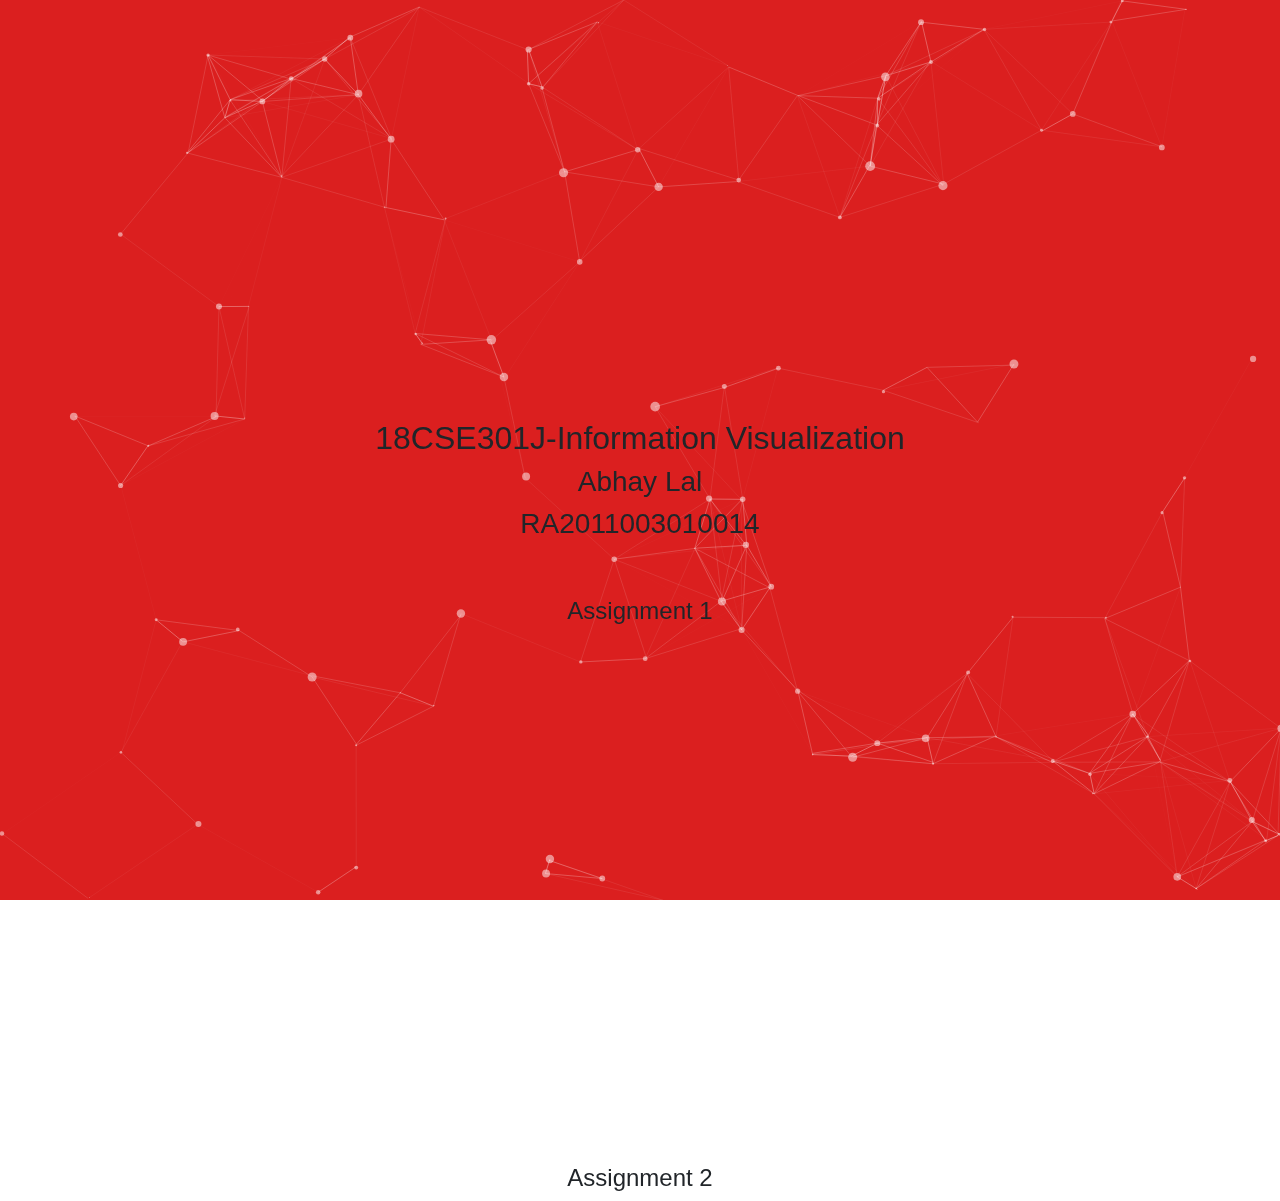
==== index.html @ 313c92ca "sr fix" ====
<!DOCTYPE html>
<html lang="en">

<head>
  <title>Abhay Lal</title>
  <meta charset="utf-8">
  <meta name="viewport" content="width=device-width, initial-scale=1">
  <link href="https://cdn.jsdelivr.net/npm/bootstrap@5.2.3/dist/css/bootstrap.min.css" rel="stylesheet">
  <script src="https://cdn.jsdelivr.net/npm/bootstrap@5.2.3/dist/js/bootstrap.bundle.min.js"></script>
  <link rel="stylesheet" href="./style.css" />
</head>

<body>
  <div id="particles-js"></div>
  <!-- Particles.js div -->
  <div class="container">
    <div class="row">
      <div class="col-12 text-center">
        <h2>18CSE301J-Information Visualization</h2>
        <h3>Abhay Lal</h3>
        <h3>RA2011003010014</h3>
      </div>
    </div>
    
    <div class="row">
      <div class="col-12 text-center mt-5">
        <h4>Assignment 1</h4>
        <iframe src="https://drive.google.com/file/d/1Y5EQWIJXfey3LJx7KQ4MhQKLLyMKcGyO/preview" width="640" height="480"
        allow="autoplay"></iframe>
      </div>
    </div>
    
    <div class="row tableau">
      <div class="col-12 text-center mt-5 tableau-1">
        <h4>Assignment 2</h4>
        <div class='tableauPlaceholder' id='viz1678003044955' style='position: relative'><noscript><a href='#'><img
          alt='Cyber Crime in India  '
          src='https:&#47;&#47;public.tableau.com&#47;static&#47;images&#47;Cy&#47;CyberCrime_16780030309790&#47;Dashboard1&#47;1_rss.png'
          style='border: none' /></a></noscript><object class='tableauViz' style='display:none;'>
            <param name='host_url' value='https%3A%2F%2Fpublic.tableau.com%2F' />
            <param name='embed_code_version' value='3' />
            <param name='site_root' value='' />
            <param name='name' value='CyberCrime_16780030309790&#47;Dashboard1' />
            <param name='tabs' value='no' />
            <param name='toolbar' value='yes' />
            <param name='static_image'
              value='https:&#47;&#47;public.tableau.com&#47;static&#47;images&#47;Cy&#47;CyberCrime_16780030309790&#47;Dashboard1&#47;1.png' />
            <param name='animate_transition' value='yes' />
            <param name='display_static_image' value='yes' />
            <param name='display_spinner' value='yes' />
            <param name='display_overlay' value='yes' />
            <param name='display_count' value='yes' />
            <param name='language' value='en-US' />
            <param name='filter' value='publish=yes' />
          </object></div>
        <script
          type='text/javascript'>                    var divElement = document.getElementById('viz1678003044955'); var vizElement = divElement.getElementsByTagName('object')[0]; if (divElement.offsetWidth > 800) { vizElement.style.width = '1000px'; vizElement.style.height = '827px'; } else if (divElement.offsetWidth > 500) { vizElement.style.width = '1000px'; vizElement.style.height = '827px'; } else { vizElement.style.width = '100%'; vizElement.style.height = '1427px'; } var scriptElement = document.createElement('script'); scriptElement.src = 'https://public.tableau.com/javascripts/api/viz_v1.js'; vizElement.parentNode.insertBefore(scriptElement, vizElement);                </script>
        </div>
      </div>
  </div>
  <script src="particles.js-master/particles.js">
  </script>
  <script src="/particles.js-master/demo/js/app.js">
  </script>
</body>

</html>
---- style.css ----
/* ---- reset ---- */

body {
    margin: 0;
    font:normal 75% Arial, Helvetica, sans-serif;
  }
  
  canvas {
    display: block;
    vertical-align: bottom;
  }
  
  /* ---- particles.js container ---- */
  
  #particles-js {
    position: fixed;
    width: 100%;
    height: 100%;
    background-color: #db1f1f;
    background-image: url("");
    background-repeat: no-repeat;
    background-size: cover;
    background-position: 50% 50%;
  }
  
  /* ---- stats.js ---- */
  
  .count-particles{
    background: #000022;
    position: absolute;
    top: 48px;
    left: 0;
    width: 80px;
    color: #13E8E9;
    font-size: .8em;
    text-align: left;
    text-indent: 4px;
    line-height: 14px;
    padding-bottom: 2px;
    font-family: Helvetica, Arial, sans-serif;
    font-weight: bold;
  }
  
  .js-count-particles{
    font-size: 1.1em;
  }
  
  #stats,
  .count-particles{
    -webkit-user-select: none;
  }
  
  #stats{
    border-radius: 3px 3px 0 0;
    overflow: hidden;
  }
  
  .count-particles{
    border-radius: 0 0 3px 3px;
  }

  .container {
    position: absolute;
    top: 90%;
    left: 50%;
    transform: translate(-50%, -50%);
    width: 100%;
    /* height: 100%; */
    display: flex;
    justify-content: center;
    align-items: center;
    flex-direction: column;
    /* border: 2px solid yellow; */
  }

  .tableau {
    width: 100%;
    display: flex;
    align-items: center;
    justify-content: center;
  }

  .tableau-1{
    display: flex;
    flex-direction: column;
    justify-content: center;
    align-items: center;
  }
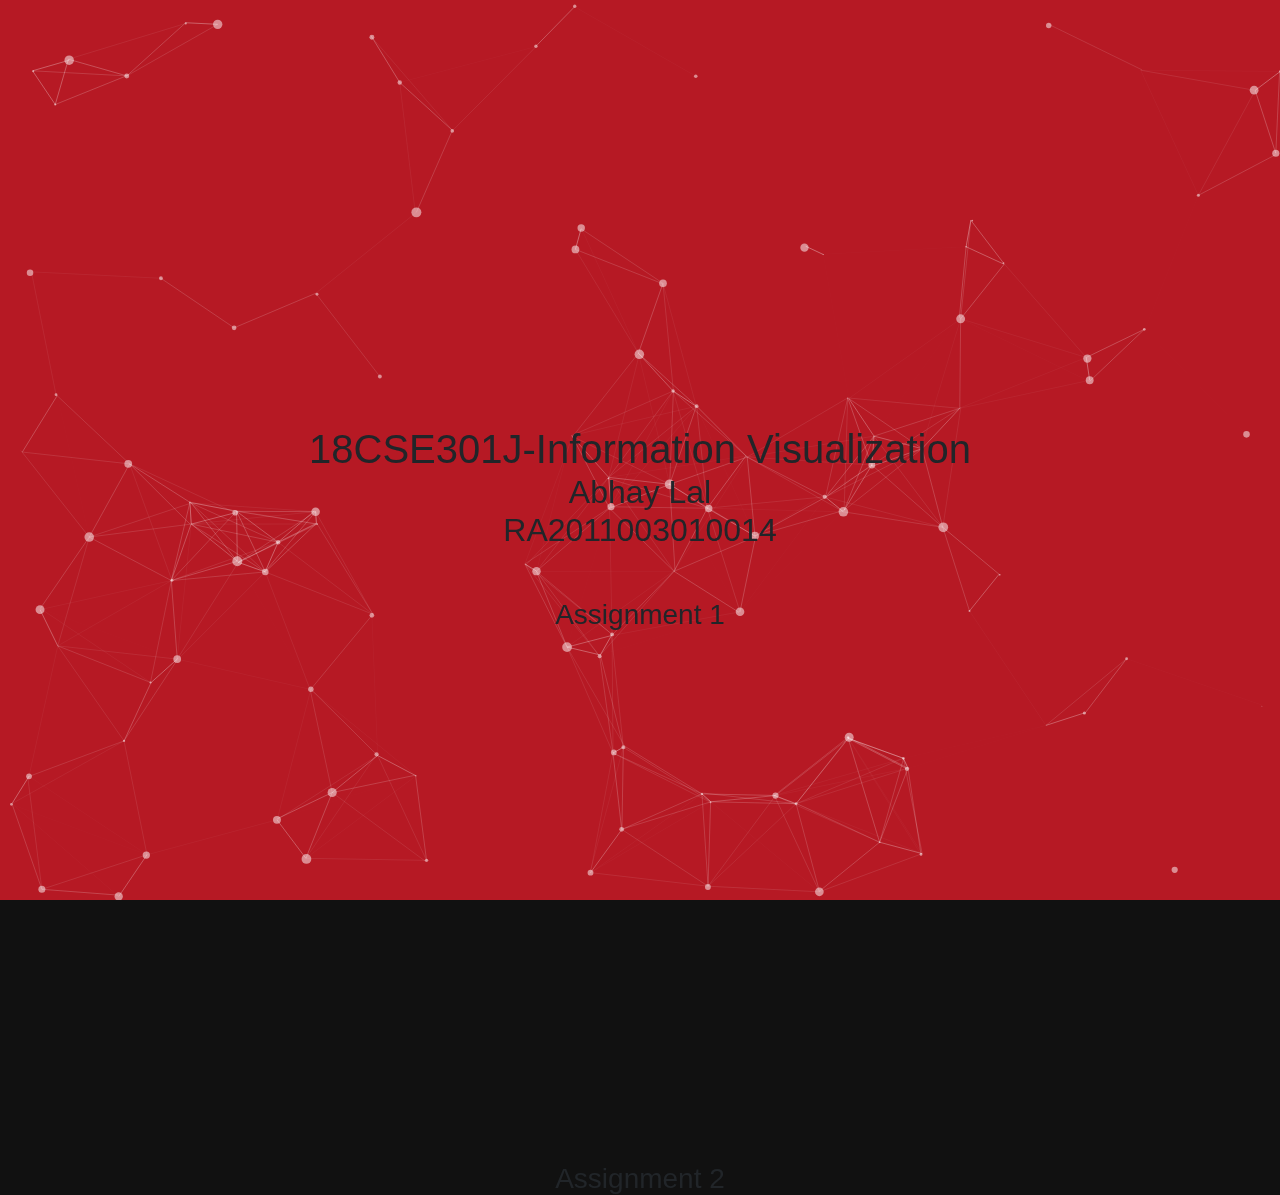
==== commit bb264184: "fix resp" ====
--- a/index.html
+++ b/index.html
@@ -8,23 +8,24 @@
   <link href="https://cdn.jsdelivr.net/npm/bootstrap@5.2.3/dist/css/bootstrap.min.css" rel="stylesheet">
   <script src="https://cdn.jsdelivr.net/npm/bootstrap@5.2.3/dist/js/bootstrap.bundle.min.js"></script>
   <link rel="stylesheet" href="./style.css" />
+  <link rel="stylesheet" media="screen" href="./particles.js-master/demo/css/style.css" />
 </head>
 
 <body>
   <div id="particles-js"></div>
-  <!-- Particles.js div -->
-  <div class="container">
+
+  <div class="container pb-xxl-5">
     <div class="row">
       <div class="col-12 text-center">
-        <h2>18CSE301J-Information Visualization</h2>
-        <h3>Abhay Lal</h3>
-        <h3>RA2011003010014</h3>
+        <h2 class="fs-1">18CSE301J-Information Visualization</h2>
+        <h3 class="fs-2">Abhay Lal</h3>
+        <h3 class="fs-2">RA2011003010014</h3>
       </div>
     </div>
     
     <div class="row">
       <div class="col-12 text-center mt-5">
-        <h4>Assignment 1</h4>
+        <h4 class="fs-3">Assignment 1</h4>
         <iframe src="https://drive.google.com/file/d/1Y5EQWIJXfey3LJx7KQ4MhQKLLyMKcGyO/preview" width="640" height="480"
         allow="autoplay"></iframe>
       </div>
@@ -32,7 +33,7 @@
     
     <div class="row tableau">
       <div class="col-12 text-center mt-5 tableau-1">
-        <h4>Assignment 2</h4>
+        <h2 class="fs-3">Assignment 2</h4>
         <div class='tableauPlaceholder' id='viz1678003044955' style='position: relative'><noscript><a href='#'><img
           alt='Cyber Crime in India  '
           src='https:&#47;&#47;public.tableau.com&#47;static&#47;images&#47;Cy&#47;CyberCrime_16780030309790&#47;Dashboard1&#47;1_rss.png'
@@ -54,14 +55,14 @@
             <param name='filter' value='publish=yes' />
           </object></div>
         <script
-          type='text/javascript'>                    var divElement = document.getElementById('viz1678003044955'); var vizElement = divElement.getElementsByTagName('object')[0]; if (divElement.offsetWidth > 800) { vizElement.style.width = '1000px'; vizElement.style.height = '827px'; } else if (divElement.offsetWidth > 500) { vizElement.style.width = '1000px'; vizElement.style.height = '827px'; } else { vizElement.style.width = '100%'; vizElement.style.height = '1427px'; } var scriptElement = document.createElement('script'); scriptElement.src = 'https://public.tableau.com/javascripts/api/viz_v1.js'; vizElement.parentNode.insertBefore(scriptElement, vizElement);                </script>
+          type='text/javascript'>                    var divElement = document.getElementById('viz1678003044955'); var vizElement = divElement.getElementsByTagName('object')[0]; vizElement.style.width = '1000px'; vizElement.style.height = '827px'; var scriptElement = document.createElement('script'); scriptElement.src = 'https://public.tableau.com/javascripts/api/viz_v1.js'; vizElement.parentNode.insertBefore(scriptElement, vizElement);                </script>
         </div>
       </div>
+    
   </div>
-  <script src="particles.js-master/particles.js">
-  </script>
-  <script src="/particles.js-master/demo/js/app.js">
-  </script>
+
+  <script src="./particles.js-master/particles.js"></script>
+  <script src="./particles.js-master/demo/js/app.js"></script>
 </body>
 
 </html>--- a/style.css
+++ b/style.css
@@ -3,6 +3,8 @@
 body {
     margin: 0;
     font:normal 75% Arial, Helvetica, sans-serif;
+    background-color: #fff;
+    padding-top: 15px;
   }
   
   canvas {
@@ -40,7 +42,9 @@
     font-family: Helvetica, Arial, sans-serif;
     font-weight: bold;
   }
-  
+
+
+
   .js-count-particles{
     font-size: 1.1em;
   }
--- a/particles.js-master/demo/css/style.css
+++ b/particles.js-master/demo/css/style.css
@@ -0,0 +1,101 @@
+/* =============================================================================
+   HTML5 CSS Reset Minified - Eric Meyer
+   ========================================================================== */
+
+html,body,div,span,object,iframe,h1,h2,h3,h4,h5,h6,p,blockquote,pre,abbr,address,cite,code,del,dfn,em,img,ins,kbd,q,samp,small,strong,sub,sup,var,b,i,dl,dt,dd,ol,ul,li,fieldset,form,label,legend,table,caption,tbody,tfoot,thead,tr,th,td,article,aside,canvas,details,figcaption,figure,footer,header,hgroup,menu,nav,section,summary,time,mark,audio,video{margin:0;padding:0;border:0;outline:0;font-size:100%;vertical-align:baseline;background:transparent}
+body{line-height:1}
+article,aside,details,figcaption,figure,footer,header,hgroup,menu,nav,section{display:block}
+nav ul{list-style:none}
+blockquote,q{quotes:none}
+blockquote:before,blockquote:after,q:before,q:after{content:none}
+a{margin:0;padding:0;font-size:100%;vertical-align:baseline;background:transparent;text-decoration:none}
+mark{background-color:#ff9;color:#000;font-style:italic;font-weight:bold}
+del{text-decoration:line-through}
+abbr[title],dfn[title]{border-bottom:1px dotted;cursor:help}
+table{border-collapse:collapse;border-spacing:0}
+hr{display:block;height:1px;border:0;border-top:1px solid #ccc;margin:1em 0;padding:0}
+input,select{vertical-align:middle}
+li{list-style:none}
+
+
+/* =============================================================================
+   My CSS
+   ========================================================================== */
+
+/* ---- base ---- */
+
+html,body{ 
+	width:100%;
+	height:100%;
+	background:#111;
+}
+
+html{
+  -webkit-tap-highlight-color: rgba(0, 0, 0, 0);
+}
+
+body{
+  font:normal 75% Arial, Helvetica, sans-serif;
+}
+
+canvas{
+  display:block;
+  vertical-align:bottom;
+}
+
+
+/* ---- stats.js ---- */
+
+.count-particles{
+  background: #000022;
+  position: absolute;
+  top: 48px;
+  left: 0;
+  width: 80px;
+  color: #13E8E9;
+  font-size: .8em;
+  text-align: left;
+  text-indent: 4px;
+  line-height: 14px;
+  padding-bottom: 2px;
+  font-family: Helvetica, Arial, sans-serif;
+  font-weight: bold;
+}
+
+.js-count-particles{
+  font-size: 1.1em;
+}
+
+#stats,
+.count-particles{
+  -webkit-user-select: none;
+  margin-top: 5px;
+  margin-left: 5px;
+}
+
+#stats{
+  border-radius: 3px 3px 0 0;
+  overflow: hidden;
+}
+
+.count-particles{
+  border-radius: 0 0 3px 3px;
+}
+
+
+/* ---- particles.js container ---- */
+
+#particles-js{
+  width: 100%;
+  height: 100%;
+  background-color: #b61924;
+  background-image: url('');
+  background-size: cover;
+  background-position: 50% 50%;
+  background-repeat: no-repeat;
+}
+
+.dashboard {
+  height: 50vh;
+  width: 100%;   
+}
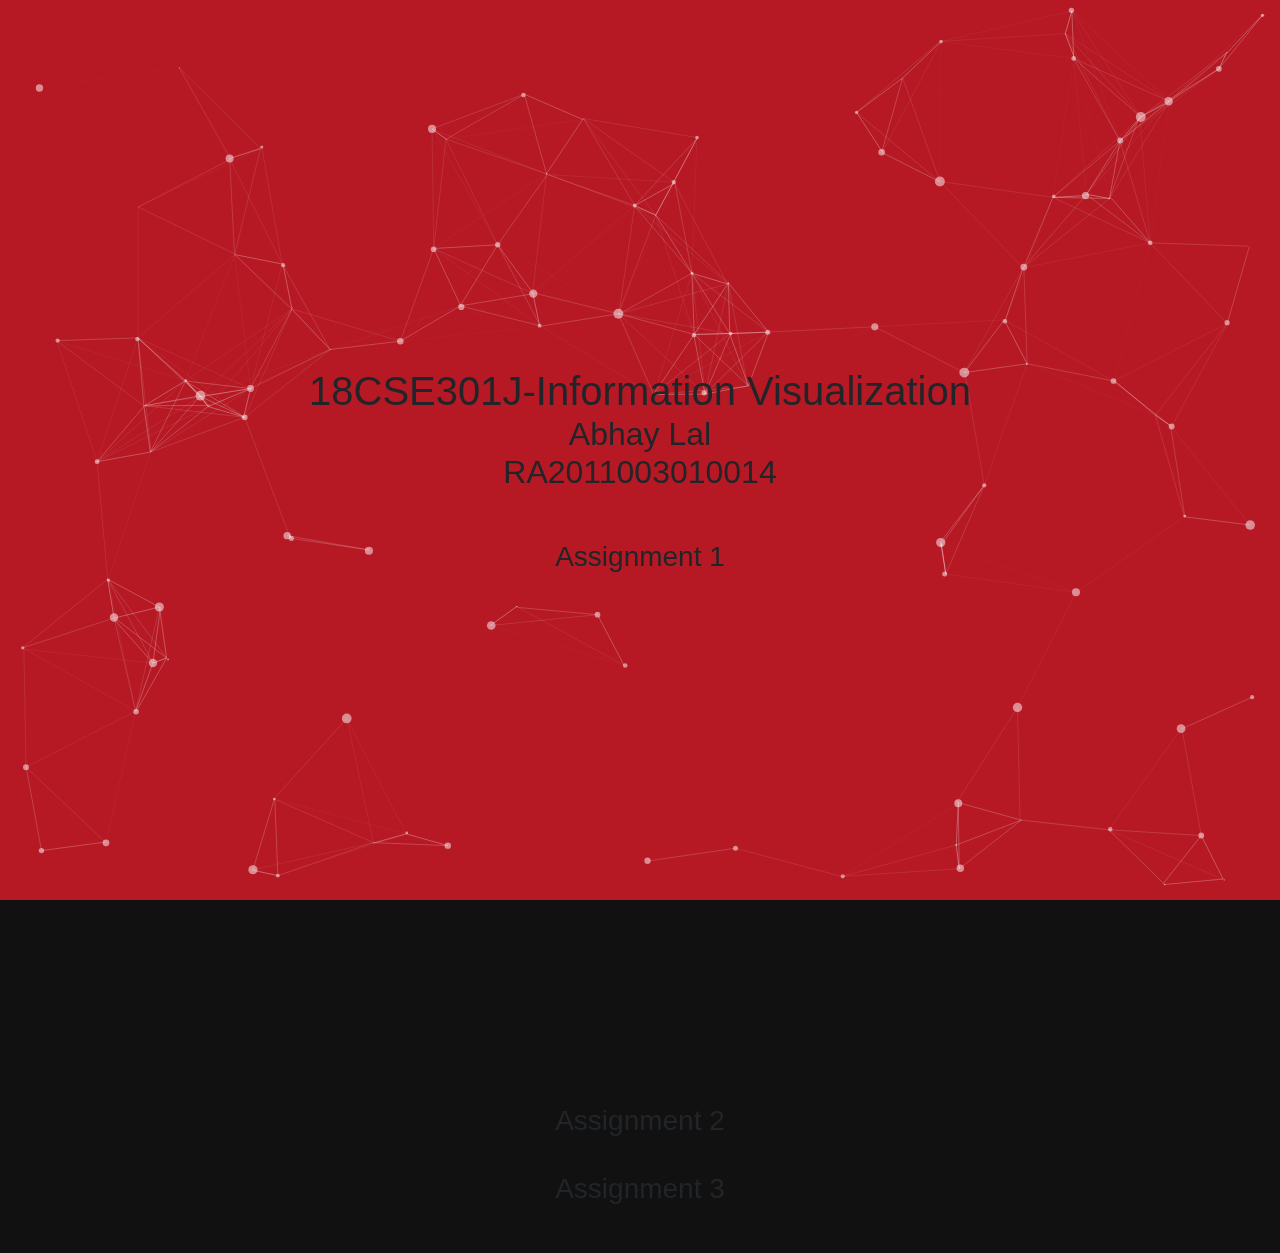
==== commit 82e9fd51: "d3js added" ====
--- a/index.html
+++ b/index.html
@@ -9,6 +9,8 @@
   <script src="https://cdn.jsdelivr.net/npm/bootstrap@5.2.3/dist/js/bootstrap.bundle.min.js"></script>
   <link rel="stylesheet" href="./style.css" />
   <link rel="stylesheet" media="screen" href="./particles.js-master/demo/css/style.css" />
+  <script src="https://d3js.org/d3.v5.min.js"></script>
+
 </head>
 
 <body>
@@ -22,45 +24,187 @@
         <h3 class="fs-2">RA2011003010014</h3>
       </div>
     </div>
-    
+
     <div class="row">
       <div class="col-12 text-center mt-5">
         <h4 class="fs-3">Assignment 1</h4>
         <iframe src="https://drive.google.com/file/d/1Y5EQWIJXfey3LJx7KQ4MhQKLLyMKcGyO/preview" width="640" height="480"
-        allow="autoplay"></iframe>
-      </div>
-    </div>
-    
+          allow="autoplay"></iframe>
+      </div>
+    </div>
+
     <div class="row tableau">
       <div class="col-12 text-center mt-5 tableau-1">
         <h2 class="fs-3">Assignment 2</h4>
-        <div class='tableauPlaceholder' id='viz1678003044955' style='position: relative'><noscript><a href='#'><img
-          alt='Cyber Crime in India  '
-          src='https:&#47;&#47;public.tableau.com&#47;static&#47;images&#47;Cy&#47;CyberCrime_16780030309790&#47;Dashboard1&#47;1_rss.png'
-          style='border: none' /></a></noscript><object class='tableauViz' style='display:none;'>
-            <param name='host_url' value='https%3A%2F%2Fpublic.tableau.com%2F' />
-            <param name='embed_code_version' value='3' />
-            <param name='site_root' value='' />
-            <param name='name' value='CyberCrime_16780030309790&#47;Dashboard1' />
-            <param name='tabs' value='no' />
-            <param name='toolbar' value='yes' />
-            <param name='static_image'
-              value='https:&#47;&#47;public.tableau.com&#47;static&#47;images&#47;Cy&#47;CyberCrime_16780030309790&#47;Dashboard1&#47;1.png' />
-            <param name='animate_transition' value='yes' />
-            <param name='display_static_image' value='yes' />
-            <param name='display_spinner' value='yes' />
-            <param name='display_overlay' value='yes' />
-            <param name='display_count' value='yes' />
-            <param name='language' value='en-US' />
-            <param name='filter' value='publish=yes' />
-          </object></div>
-        <script
-          type='text/javascript'>                    var divElement = document.getElementById('viz1678003044955'); var vizElement = divElement.getElementsByTagName('object')[0]; vizElement.style.width = '1000px'; vizElement.style.height = '827px'; var scriptElement = document.createElement('script'); scriptElement.src = 'https://public.tableau.com/javascripts/api/viz_v1.js'; vizElement.parentNode.insertBefore(scriptElement, vizElement);                </script>
-        </div>
-      </div>
+          <div class='tableauPlaceholder' id='viz1678003044955' style='position: relative'><noscript><a href='#'><img
+                  alt='Cyber Crime in India  '
+                  src='https:&#47;&#47;public.tableau.com&#47;static&#47;images&#47;Cy&#47;CyberCrime_16780030309790&#47;Dashboard1&#47;1_rss.png'
+                  style='border: none' /></a></noscript><object class='tableauViz' style='display:none;'>
+              <param name='host_url' value='https%3A%2F%2Fpublic.tableau.com%2F' />
+              <param name='embed_code_version' value='3' />
+              <param name='site_root' value='' />
+              <param name='name' value='CyberCrime_16780030309790&#47;Dashboard1' />
+              <param name='tabs' value='no' />
+              <param name='toolbar' value='yes' />
+              <param name='static_image'
+                value='https:&#47;&#47;public.tableau.com&#47;static&#47;images&#47;Cy&#47;CyberCrime_16780030309790&#47;Dashboard1&#47;1.png' />
+              <param name='animate_transition' value='yes' />
+              <param name='display_static_image' value='yes' />
+              <param name='display_spinner' value='yes' />
+              <param name='display_overlay' value='yes' />
+              <param name='display_count' value='yes' />
+              <param name='language' value='en-US' />
+              <param name='filter' value='publish=yes' />
+            </object></div>
+
+          <script
+            type='text/javascript'>                    var divElement = document.getElementById('viz1678003044955'); var vizElement = divElement.getElementsByTagName('object')[0]; vizElement.style.width = '1000px'; vizElement.style.height = '827px'; var scriptElement = document.createElement('script'); scriptElement.src = 'https://public.tableau.com/javascripts/api/viz_v1.js'; vizElement.parentNode.insertBefore(scriptElement, vizElement);                </script>
+      </div>
+    </div>
+    <meta charset="utf-8">
+    <h4 class="fs-3"><br>Assignment 3</h4> 
+    <!-- Load d3.js -->
+    <script src="https://d3js.org/d3.v4.js"></script>
     
+    <!-- Create a div where the graph will take place -->
+    <div id="my_dataviz"></div>
+    
+    <!-- Style -->
+    <style>
+    .xAxis line {
+      stroke: #B8B8B8;
+    }
+    </style>
+    
+    <!-- Viridis color palette-->
+    <script src="https://d3js.org/d3-scale-chromatic.v1.min.js"></script>
+
+    <div class="row">
+      <div class="col-12 text-center mt-5">
+          <script>
+
+            // set the dimensions and margins of the graph
+            var margin = {top: 80, right: 30, bottom: 50, left:110},
+                width = 460 - margin.left - margin.right,
+                height = 400 - margin.top - margin.bottom;
+            
+            // append the svg object to the body of the page
+            var svg = d3.select("#my_dataviz")
+              .append("svg")
+                .attr("width", width + margin.left + margin.right)
+                .attr("height", height + margin.top + margin.bottom)
+              .append("g")
+                .attr("transform",
+                      "translate(" + margin.left + "," + margin.top + ")");
+            
+            //read data
+            d3.csv("url.csv", function(data) {
+            
+              // Get the different categories and count them
+              // Add these in var categories Personal Revenge	Anger	Fraud	Extortion	Causing Disrepute	Prank	Sexual Exploitation	Political Motives	Terrorist Activities	Developing own business	Spreading Piracy	Steal Information	Abetment to Suicide	Others
+
+              
+              var categories = ["Personal", "Revenge",	"Anger","Fraud","Extortion","Causing Disrepute","Prank","Sexual Exploitation","Political Motives",	"Terrorist Activities","Developing own business","Spreading Piracy","	Steal Information","Abetment to Suicide","Others"]
+            
+              var n = categories.length
+            
+              // Compute the mean of each group
+              allMeans = []
+              for (i in categories){
+                currentGroup = categories[i]
+                mean = d3.mean(data, function(d) { return +d[currentGroup] })
+                allMeans.push(mean)
+              }
+            
+              // Create a color scale using these means.
+              var myColor = d3.scaleSequential()
+                .domain([0,100])
+                .interpolator(d3.interpolateViridis);
+            
+              // Add X axis
+              var x = d3.scaleLinear()
+                .domain([-10, 120])
+                .range([ 0, width ]);
+              svg.append("g")
+                .attr("class", "xAxis")
+                .attr("transform", "translate(0," + height + ")")
+                .call(d3.axisBottom(x).tickValues([0,25, 50, 75, 100]).tickSize(-height) )
+                .select(".domain").remove()
+            
+              // Add X axis label:
+              svg.append("text")
+                  .attr("text-anchor", "end")
+                  .attr("x", width)
+                  .attr("y", height + 40)
+                  .text("Probability (%)");
+            
+              // Create a Y scale for densities
+              var y = d3.scaleLinear()
+                .domain([0, 0.25])
+                .range([ height, 0]);
+            
+              // Create the Y axis for names
+              var yName = d3.scaleBand()
+                .domain(categories)
+                .range([0, height])
+                .paddingInner(1)
+              svg.append("g")
+                .call(d3.axisLeft(yName).tickSize(0))
+                .select(".domain").remove()
+            
+              // Compute kernel density estimation for each column:
+              var kde = kernelDensityEstimator(kernelEpanechnikov(7), x.ticks(40)) // increase this 40 for more accurate density.
+              var allDensity = []
+              for (i = 0; i < n; i++) {
+                  key = categories[i]
+                  density = kde( data.map(function(d){  return d[key]; }) )
+                  allDensity.push({key: key, density: density})
+              }
+            
+              // Add areas
+              svg.selectAll("areas")
+                .data(allDensity)
+                .enter()
+                .append("path")
+                  .attr("transform", function(d){return("translate(0," + (yName(d.key)-height) +")" )})
+                  .attr("fill", function(d){
+                    grp = d.key ;
+                    index = categories.indexOf(grp)
+                    value = allMeans[index]
+                    return myColor( value  )
+                  })
+                  .datum(function(d){return(d.density)})
+                  .attr("opacity", 0.7)
+                  .attr("stroke", "#000")
+                  .attr("stroke-width", 0.1)
+                  .attr("d",  d3.line()
+                      .curve(d3.curveBasis)
+                      .x(function(d) { return x(d[0]); })
+                      .y(function(d) { return y(d[1]); })
+                  )
+            
+            })
+            
+            // This is what I need to compute kernel density estimation
+            function kernelDensityEstimator(kernel, X) {
+              return function(V) {
+                return X.map(function(x) {
+                  return [x, d3.mean(V, function(v) { return kernel(x - v); })];
+                });
+              };
+            }
+            function kernelEpanechnikov(k) {
+              return function(v) {
+                return Math.abs(v /= k) <= 1 ? 0.75 * (1 - v * v) / k : 0;
+              };
+            }
+            
+            </script>
+
+      </div>
+    </div>
+
   </div>
-
   <script src="./particles.js-master/particles.js"></script>
   <script src="./particles.js-master/demo/js/app.js"></script>
 </body>
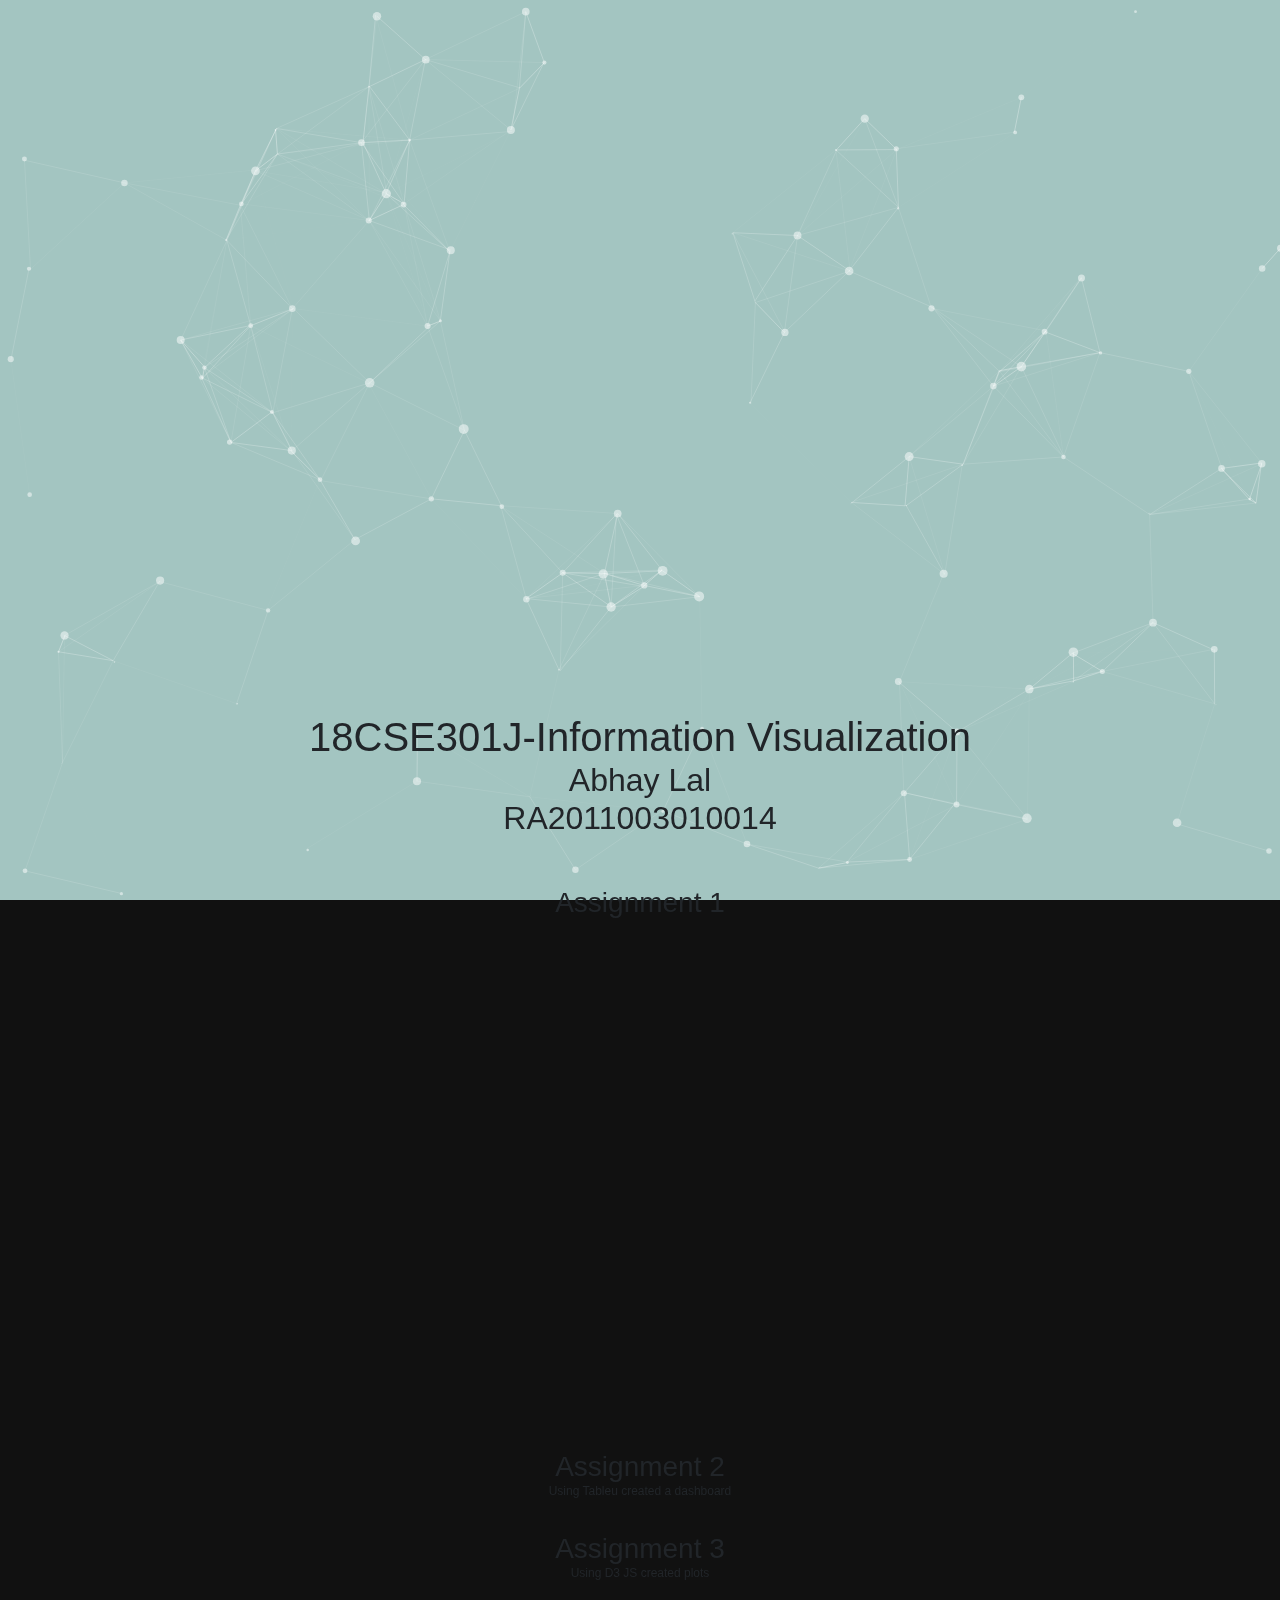
==== commit e6799438: "d3 js fix" ====
--- a/index.html
+++ b/index.html
@@ -36,6 +36,7 @@
     <div class="row tableau">
       <div class="col-12 text-center mt-5 tableau-1">
         <h2 class="fs-3">Assignment 2</h4>
+          <h5>Using Tableu created a dashboard</h5>
           <div class='tableauPlaceholder' id='viz1678003044955' style='position: relative'><noscript><a href='#'><img
                   alt='Cyber Crime in India  '
                   src='https:&#47;&#47;public.tableau.com&#47;static&#47;images&#47;Cy&#47;CyberCrime_16780030309790&#47;Dashboard1&#47;1_rss.png'
@@ -63,6 +64,7 @@
     </div>
     <meta charset="utf-8">
     <h4 class="fs-3"><br>Assignment 3</h4> 
+    <h5>Using D3 JS created plots</h5>
     <!-- Load d3.js -->
     <script src="https://d3js.org/d3.v4.js"></script>
     
@@ -72,7 +74,7 @@
     <!-- Style -->
     <style>
     .xAxis line {
-      stroke: #B8B8B8;
+      stroke: #181717;
     }
     </style>
     
@@ -84,9 +86,9 @@
           <script>
 
             // set the dimensions and margins of the graph
-            var margin = {top: 80, right: 30, bottom: 50, left:110},
-                width = 460 - margin.left - margin.right,
-                height = 400 - margin.top - margin.bottom;
+            var margin = {top: 90, right: 30, bottom: 50, left:110},
+                width = 700 - margin.left - margin.right,
+                height = 600 - margin.top - margin.bottom;
             
             // append the svg object to the body of the page
             var svg = d3.select("#my_dataviz")
@@ -98,7 +100,7 @@
                       "translate(" + margin.left + "," + margin.top + ")");
             
             //read data
-            d3.csv("url.csv", function(data) {
+            d3.csv("https://raw.githubusercontent.com/abhay-lal/18CSE301J-RA2011003010014/master/cybcrimetype.csv", function(data) {
             
               // Get the different categories and count them
               // Add these in var categories Personal Revenge	Anger	Fraud	Extortion	Causing Disrepute	Prank	Sexual Exploitation	Political Motives	Terrorist Activities	Developing own business	Spreading Piracy	Steal Information	Abetment to Suicide	Others
@@ -123,12 +125,12 @@
             
               // Add X axis
               var x = d3.scaleLinear()
-                .domain([-10, 120])
+                .domain([-10, 55])
                 .range([ 0, width ]);
               svg.append("g")
                 .attr("class", "xAxis")
                 .attr("transform", "translate(0," + height + ")")
-                .call(d3.axisBottom(x).tickValues([0,25, 50, 75, 100]).tickSize(-height) )
+                .call(d3.axisBottom(x).tickValues([0,25,50, 75,100]).tickSize(-height) )
                 .select(".domain").remove()
             
               // Add X axis label:
@@ -136,11 +138,11 @@
                   .attr("text-anchor", "end")
                   .attr("x", width)
                   .attr("y", height + 40)
-                  .text("Probability (%)");
+                  .text("Crime Percentage");
             
               // Create a Y scale for densities
               var y = d3.scaleLinear()
-                .domain([0, 0.25])
+                .domain([0, 0.55])
                 .range([ height, 0]);
             
               // Create the Y axis for names
@@ -174,7 +176,7 @@
                     return myColor( value  )
                   })
                   .datum(function(d){return(d.density)})
-                  .attr("opacity", 0.7)
+                  .attr("opacity", 0.75)
                   .attr("stroke", "#000")
                   .attr("stroke-width", 0.1)
                   .attr("d",  d3.line()
--- a/style.css
+++ b/style.css
@@ -65,7 +65,7 @@
 
   .container {
     position: absolute;
-    top: 90%;
+    top: 130%;
     left: 50%;
     transform: translate(-50%, -50%);
     width: 100%;
--- a/particles.js-master/demo/css/style.css
+++ b/particles.js-master/demo/css/style.css
@@ -88,7 +88,7 @@
 #particles-js{
   width: 100%;
   height: 100%;
-  background-color: #b61924;
+  background-color: #a3c5c1;
   background-image: url('');
   background-size: cover;
   background-position: 50% 50%;
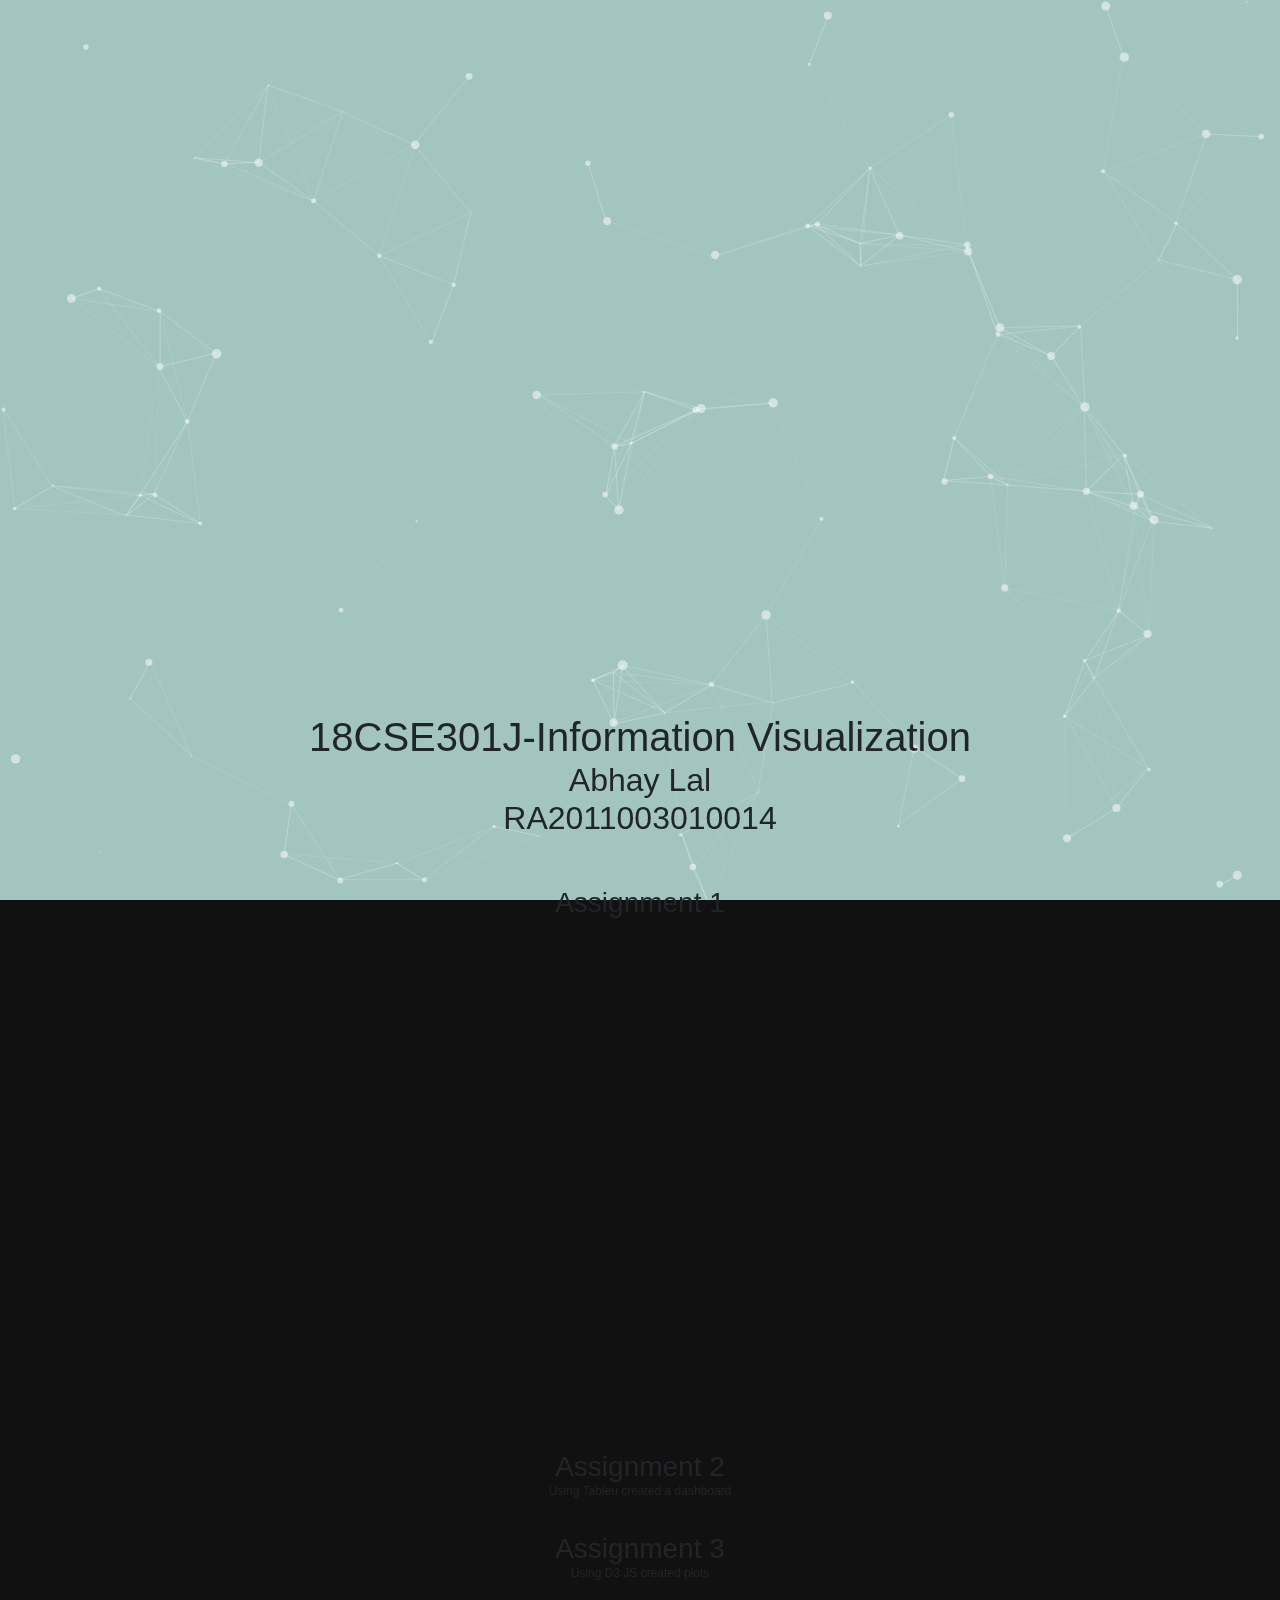
==== commit 58f3ab52: "violin graph added" ====
--- a/index.html
+++ b/index.html
@@ -206,6 +206,119 @@
       </div>
     </div>
 
+    <meta charset="utf-8">
+
+    <!-- Load d3.js and plugin for color scale -->
+    <script src="https://d3js.org/d3.v4.js"></script>
+    <script src="https://d3js.org/d3-scale-chromatic.v1.min.js"></script>
+    
+    <!-- Create a div where the graph will take place -->
+    <div id="my_dataviz"></div>
+
+    <script>
+
+      // set the dimensions and margins of the graph
+      var margin = {top: 10, right: 30, bottom: 30, left: 40},
+          width = 460 - margin.left - margin.right,
+          height = 400 - margin.top - margin.bottom;
+      
+      // append the svg object to the body of the page
+      var svg = d3.select("#my_dataviz")
+        .append("svg")
+          .attr("width", width + margin.left + margin.right)
+          .attr("height", height + margin.top + margin.bottom)
+        .append("g")
+          .attr("transform",
+                "translate(" + margin.left + "," + margin.top + ")");
+      
+      // Read the data and compute summary statistics for each specie
+      d3.csv("yearly.csv", function(data) {
+      
+        // Build and Show the Y scale
+        var y = d3.scaleLinear()
+          .domain([ 3.5,8 ])          // Note that here the Y scale is set manually
+          .range([height, 0])
+        svg.append("g").call( d3.axisLeft(y) )
+      
+        // Build and Show the X scale. It is a band scale like for a boxplot: each group has an dedicated RANGE on the axis. This range has a length of x.bandwidth
+        var x = d3.scaleBand()
+          .range([ 0, width ])
+          .domain(["setosa", "versicolor", "virginica"])
+          .padding(0.05)     // This is important: it is the space between 2 groups. 0 means no padding. 1 is the maximum.
+        svg.append("g")
+          .attr("transform", "translate(0," + height + ")")
+          .call(d3.axisBottom(x))
+      
+        // Features of the histogram
+        var histogram = d3.histogram()
+              .domain(y.domain())
+              .thresholds(y.ticks(20))    // Important: how many bins approx are going to be made? It is the 'resolution' of the violin plot
+              .value(d => d)
+      
+        // Compute the binning for each group of the dataset
+        var sumstat = d3.nest()  // nest function allows to group the calculation per level of a factor
+          .key(function(d) { return d.Species;})
+          .rollup(function(d) {   // For each key..
+            input = d.map(function(g) { return g.Sepal_Length;})    // Keep the variable called Sepal_Length
+            bins = histogram(input)   // And compute the binning on it.
+            return(bins)
+          })
+          .entries(data)
+      
+        // What is the biggest number of value in a bin? We need it cause this value will have a width of 100% of the bandwidth.
+        var maxNum = 0
+        for ( i in sumstat ){
+          allBins = sumstat[i].value
+          lengths = allBins.map(function(a){return a.length;})
+          longuest = d3.max(lengths)
+          if (longuest > maxNum) { maxNum = longuest }
+        }
+      
+        // The maximum width of a violin must be x.bandwidth = the width dedicated to a group
+        var xNum = d3.scaleLinear()
+          .range([0, x.bandwidth()])
+          .domain([-maxNum,maxNum])
+      
+        // Color scale for dots
+        var myColor = d3.scaleSequential()
+          .interpolator(d3.interpolateInferno)
+          .domain([3,9])
+      
+        // Add the shape to this svg!
+        svg
+          .selectAll("myViolin")
+          .data(sumstat)
+          .enter()        // So now we are working group per group
+          .append("g")
+            .attr("transform", function(d){ return("translate(" + x(d.key) +" ,0)") } ) // Translation on the right to be at the group position
+          .append("path")
+              .datum(function(d){ return(d.value)})     // So now we are working bin per bin
+              .style("stroke", "none")
+              .style("fill","grey")
+              .attr("d", d3.area()
+                  .x0( xNum(0) )
+                  .x1(function(d){ return(xNum(d.length)) } )
+                  .y(function(d){ return(y(d.x0)) } )
+                  .curve(d3.curveCatmullRom)    // This makes the line smoother to give the violin appearance. Try d3.curveStep to see the difference
+              )
+      
+        // Add individual points with jitter
+        var jitterWidth = 40
+        svg
+          .selectAll("indPoints")
+          .data(data)
+          .enter()
+          .append("circle")
+            .attr("cx", function(d){return(x(d.Species) + x.bandwidth()/2 - Math.random()*jitterWidth )})
+            .attr("cy", function(d){return(y(d.Sepal_Length))})
+            .attr("r", 5)
+            .style("fill", function(d){ return(myColor(d.Sepal_Length))})
+            .attr("stroke", "white")
+      
+      })
+      
+      </script>
+
   </div>
   <script src="./particles.js-master/particles.js"></script>
   <script src="./particles.js-master/demo/js/app.js"></script>
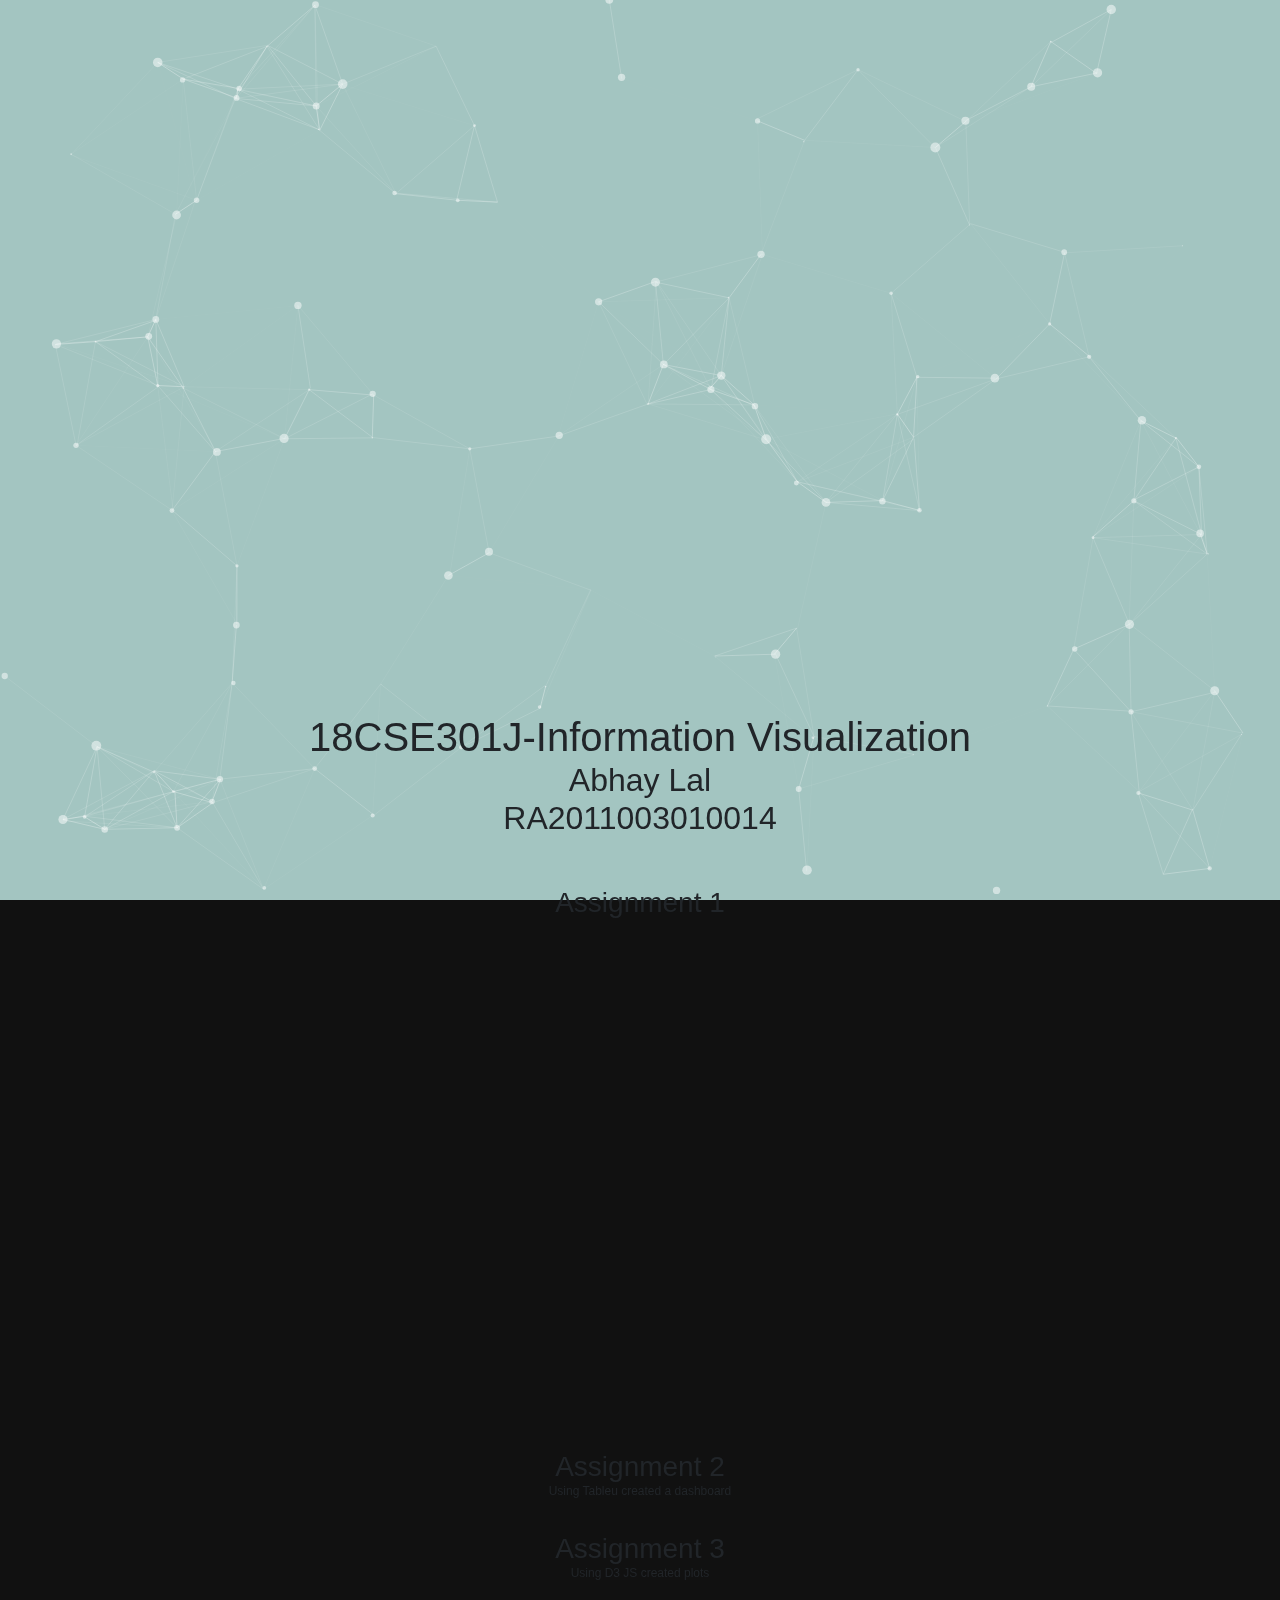
==== commit 525aab1e: "js fiz" ====
--- a/index.html
+++ b/index.html
@@ -62,263 +62,150 @@
             type='text/javascript'>                    var divElement = document.getElementById('viz1678003044955'); var vizElement = divElement.getElementsByTagName('object')[0]; vizElement.style.width = '1000px'; vizElement.style.height = '827px'; var scriptElement = document.createElement('script'); scriptElement.src = 'https://public.tableau.com/javascripts/api/viz_v1.js'; vizElement.parentNode.insertBefore(scriptElement, vizElement);                </script>
       </div>
     </div>
+
     <meta charset="utf-8">
-    <h4 class="fs-3"><br>Assignment 3</h4> 
+    <h4 class="fs-3"><br>Assignment 3</h4>
     <h5>Using D3 JS created plots</h5>
     <!-- Load d3.js -->
     <script src="https://d3js.org/d3.v4.js"></script>
-    
+
     <!-- Create a div where the graph will take place -->
     <div id="my_dataviz"></div>
-    
+
     <!-- Style -->
     <style>
-    .xAxis line {
-      stroke: #181717;
-    }
+      .xAxis line {
+        stroke: #181717;
+      }
     </style>
-    
+
     <!-- Viridis color palette-->
     <script src="https://d3js.org/d3-scale-chromatic.v1.min.js"></script>
 
     <div class="row">
       <div class="col-12 text-center mt-5">
-          <script>
-
-            // set the dimensions and margins of the graph
-            var margin = {top: 90, right: 30, bottom: 50, left:110},
-                width = 700 - margin.left - margin.right,
-                height = 600 - margin.top - margin.bottom;
-            
-            // append the svg object to the body of the page
-            var svg = d3.select("#my_dataviz")
-              .append("svg")
-                .attr("width", width + margin.left + margin.right)
-                .attr("height", height + margin.top + margin.bottom)
-              .append("g")
-                .attr("transform",
-                      "translate(" + margin.left + "," + margin.top + ")");
-            
-            //read data
-            d3.csv("https://raw.githubusercontent.com/abhay-lal/18CSE301J-RA2011003010014/master/cybcrimetype.csv", function(data) {
-            
-              // Get the different categories and count them
-              // Add these in var categories Personal Revenge	Anger	Fraud	Extortion	Causing Disrepute	Prank	Sexual Exploitation	Political Motives	Terrorist Activities	Developing own business	Spreading Piracy	Steal Information	Abetment to Suicide	Others
-
-              
-              var categories = ["Personal", "Revenge",	"Anger","Fraud","Extortion","Causing Disrepute","Prank","Sexual Exploitation","Political Motives",	"Terrorist Activities","Developing own business","Spreading Piracy","	Steal Information","Abetment to Suicide","Others"]
-            
-              var n = categories.length
-            
-              // Compute the mean of each group
-              allMeans = []
-              for (i in categories){
-                currentGroup = categories[i]
-                mean = d3.mean(data, function(d) { return +d[currentGroup] })
-                allMeans.push(mean)
-              }
-            
-              // Create a color scale using these means.
-              var myColor = d3.scaleSequential()
-                .domain([0,100])
-                .interpolator(d3.interpolateViridis);
-            
-              // Add X axis
-              var x = d3.scaleLinear()
-                .domain([-10, 55])
-                .range([ 0, width ]);
-              svg.append("g")
-                .attr("class", "xAxis")
-                .attr("transform", "translate(0," + height + ")")
-                .call(d3.axisBottom(x).tickValues([0,25,50, 75,100]).tickSize(-height) )
-                .select(".domain").remove()
-            
-              // Add X axis label:
-              svg.append("text")
-                  .attr("text-anchor", "end")
-                  .attr("x", width)
-                  .attr("y", height + 40)
-                  .text("Crime Percentage");
-            
-              // Create a Y scale for densities
-              var y = d3.scaleLinear()
-                .domain([0, 0.55])
-                .range([ height, 0]);
-            
-              // Create the Y axis for names
-              var yName = d3.scaleBand()
-                .domain(categories)
-                .range([0, height])
-                .paddingInner(1)
-              svg.append("g")
-                .call(d3.axisLeft(yName).tickSize(0))
-                .select(".domain").remove()
-            
-              // Compute kernel density estimation for each column:
-              var kde = kernelDensityEstimator(kernelEpanechnikov(7), x.ticks(40)) // increase this 40 for more accurate density.
-              var allDensity = []
-              for (i = 0; i < n; i++) {
-                  key = categories[i]
-                  density = kde( data.map(function(d){  return d[key]; }) )
-                  allDensity.push({key: key, density: density})
-              }
-            
-              // Add areas
-              svg.selectAll("areas")
-                .data(allDensity)
-                .enter()
-                .append("path")
-                  .attr("transform", function(d){return("translate(0," + (yName(d.key)-height) +")" )})
-                  .attr("fill", function(d){
-                    grp = d.key ;
-                    index = categories.indexOf(grp)
-                    value = allMeans[index]
-                    return myColor( value  )
-                  })
-                  .datum(function(d){return(d.density)})
-                  .attr("opacity", 0.75)
-                  .attr("stroke", "#000")
-                  .attr("stroke-width", 0.1)
-                  .attr("d",  d3.line()
-                      .curve(d3.curveBasis)
-                      .x(function(d) { return x(d[0]); })
-                      .y(function(d) { return y(d[1]); })
-                  )
-            
-            })
-            
-            // This is what I need to compute kernel density estimation
-            function kernelDensityEstimator(kernel, X) {
-              return function(V) {
-                return X.map(function(x) {
-                  return [x, d3.mean(V, function(v) { return kernel(x - v); })];
-                });
-              };
+        <script>
+
+          // set the dimensions and margins of the graph
+          var margin = { top: 90, right: 30, bottom: 50, left: 110 },
+            width = 700 - margin.left - margin.right,
+            height = 600 - margin.top - margin.bottom;
+
+          // append the svg object to the body of the page
+          var svg = d3.select("#my_dataviz")
+            .append("svg")
+            .attr("width", width + margin.left + margin.right)
+            .attr("height", height + margin.top + margin.bottom)
+            .append("g")
+            .attr("transform",
+              "translate(" + margin.left + "," + margin.top + ")");
+
+          //read data
+          d3.csv("https://raw.githubusercontent.com/abhay-lal/18CSE301J-RA2011003010014/master/cybcrimetype.csv", function (data) {
+
+            // Get the different categories and count them
+            // Add these in var categories Personal Revenge	Anger	Fraud	Extortion	Causing Disrepute	Prank	Sexual Exploitation	Political Motives	Terrorist Activities	Developing own business	Spreading Piracy	Steal Information	Abetment to Suicide	Others
+
+
+            var categories = ["Personal", "Revenge", "Anger", "Fraud", "Extortion", "Causing Disrepute", "Prank", "Sexual Exploitation", "Political Motives", "Terrorist Activities", "Developing own business", "Spreading Piracy", "	Steal Information", "Abetment to Suicide", "Others"]
+
+            var n = categories.length
+
+            // Compute the mean of each group
+            allMeans = []
+            for (i in categories) {
+              currentGroup = categories[i]
+              mean = d3.mean(data, function (d) { return +d[currentGroup] })
+              allMeans.push(mean)
             }
-            function kernelEpanechnikov(k) {
-              return function(v) {
-                return Math.abs(v /= k) <= 1 ? 0.75 * (1 - v * v) / k : 0;
-              };
+
+            // Create a color scale using these means.
+            var myColor = d3.scaleSequential()
+              .domain([0, 100])
+              .interpolator(d3.interpolateViridis);
+
+            // Add X axis
+            var x = d3.scaleLinear()
+              .domain([-10, 55])
+              .range([0, width]);
+            svg.append("g")
+              .attr("class", "xAxis")
+              .attr("transform", "translate(0," + height + ")")
+              .call(d3.axisBottom(x).tickValues([0, 25, 50, 75, 100]).tickSize(-height))
+              .select(".domain").remove()
+
+            // Add X axis label:
+            svg.append("text")
+              .attr("text-anchor", "end")
+              .attr("x", width)
+              .attr("y", height + 40)
+              .text("Crime Percentage");
+
+            // Create a Y scale for densities
+            var y = d3.scaleLinear()
+              .domain([0, 0.55])
+              .range([height, 0]);
+
+            // Create the Y axis for names
+            var yName = d3.scaleBand()
+              .domain(categories)
+              .range([0, height])
+              .paddingInner(1)
+            svg.append("g")
+              .call(d3.axisLeft(yName).tickSize(0))
+              .select(".domain").remove()
+
+            // Compute kernel density estimation for each column:
+            var kde = kernelDensityEstimator(kernelEpanechnikov(7), x.ticks(40)) // increase this 40 for more accurate density.
+            var allDensity = []
+            for (i = 0; i < n; i++) {
+              key = categories[i]
+              density = kde(data.map(function (d) { return d[key]; }))
+              allDensity.push({ key: key, density: density })
             }
-            
-            </script>
-
-      </div>
-    </div>
-
-    <meta charset="utf-8">
-
-    <!-- Load d3.js and plugin for color scale -->
-    <script src="https://d3js.org/d3.v4.js"></script>
-    <script src="https://d3js.org/d3-scale-chromatic.v1.min.js"></script>
+
+            // Add areas
+            svg.selectAll("areas")
+              .data(allDensity)
+              .enter()
+              .append("path")
+              .attr("transform", function (d) { return ("translate(0," + (yName(d.key) - height) + ")") })
+              .attr("fill", function (d) {
+                grp = d.key;
+                index = categories.indexOf(grp)
+                value = allMeans[index]
+                return myColor(value)
+              })
+              .datum(function (d) { return (d.density) })
+              .attr("opacity", 0.75)
+              .attr("stroke", "#000")
+              .attr("stroke-width", 0.1)
+              .attr("d", d3.line()
+                .curve(d3.curveBasis)
+                .x(function (d) { return x(d[0]); })
+                .y(function (d) { return y(d[1]); })
+              )
+
+          })
+
+          // This is what I need to compute kernel density estimation
+          function kernelDensityEstimator(kernel, X) {
+            return function (V) {
+              return X.map(function (x) {
+                return [x, d3.mean(V, function (v) { return kernel(x - v); })];
+              });
+            };
+          }
+          function kernelEpanechnikov(k) {
+            return function (v) {
+              return Math.abs(v /= k) <= 1 ? 0.75 * (1 - v * v) / k : 0;
+            };
+          }
+
+        </script>
+      </div>
+    </div>
     
-    <!-- Create a div where the graph will take place -->
-    <div id="my_dataviz"></div>
-
-    <script>
-
-      // set the dimensions and margins of the graph
-      var margin = {top: 10, right: 30, bottom: 30, left: 40},
-          width = 460 - margin.left - margin.right,
-          height = 400 - margin.top - margin.bottom;
-      
-      // append the svg object to the body of the page
-      var svg = d3.select("#my_dataviz")
-        .append("svg")
-          .attr("width", width + margin.left + margin.right)
-          .attr("height", height + margin.top + margin.bottom)
-        .append("g")
-          .attr("transform",
-                "translate(" + margin.left + "," + margin.top + ")");
-      
-      // Read the data and compute summary statistics for each specie
-      d3.csv("yearly.csv", function(data) {
-      
-        // Build and Show the Y scale
-        var y = d3.scaleLinear()
-          .domain([ 3.5,8 ])          // Note that here the Y scale is set manually
-          .range([height, 0])
-        svg.append("g").call( d3.axisLeft(y) )
-      
-        // Build and Show the X scale. It is a band scale like for a boxplot: each group has an dedicated RANGE on the axis. This range has a length of x.bandwidth
-        var x = d3.scaleBand()
-          .range([ 0, width ])
-          .domain(["setosa", "versicolor", "virginica"])
-          .padding(0.05)     // This is important: it is the space between 2 groups. 0 means no padding. 1 is the maximum.
-        svg.append("g")
-          .attr("transform", "translate(0," + height + ")")
-          .call(d3.axisBottom(x))
-      
-        // Features of the histogram
-        var histogram = d3.histogram()
-              .domain(y.domain())
-              .thresholds(y.ticks(20))    // Important: how many bins approx are going to be made? It is the 'resolution' of the violin plot
-              .value(d => d)
-      
-        // Compute the binning for each group of the dataset
-        var sumstat = d3.nest()  // nest function allows to group the calculation per level of a factor
-          .key(function(d) { return d.Species;})
-          .rollup(function(d) {   // For each key..
-            input = d.map(function(g) { return g.Sepal_Length;})    // Keep the variable called Sepal_Length
-            bins = histogram(input)   // And compute the binning on it.
-            return(bins)
-          })
-          .entries(data)
-      
-        // What is the biggest number of value in a bin? We need it cause this value will have a width of 100% of the bandwidth.
-        var maxNum = 0
-        for ( i in sumstat ){
-          allBins = sumstat[i].value
-          lengths = allBins.map(function(a){return a.length;})
-          longuest = d3.max(lengths)
-          if (longuest > maxNum) { maxNum = longuest }
-        }
-      
-        // The maximum width of a violin must be x.bandwidth = the width dedicated to a group
-        var xNum = d3.scaleLinear()
-          .range([0, x.bandwidth()])
-          .domain([-maxNum,maxNum])
-      
-        // Color scale for dots
-        var myColor = d3.scaleSequential()
-          .interpolator(d3.interpolateInferno)
-          .domain([3,9])
-      
-        // Add the shape to this svg!
-        svg
-          .selectAll("myViolin")
-          .data(sumstat)
-          .enter()        // So now we are working group per group
-          .append("g")
-            .attr("transform", function(d){ return("translate(" + x(d.key) +" ,0)") } ) // Translation on the right to be at the group position
-          .append("path")
-              .datum(function(d){ return(d.value)})     // So now we are working bin per bin
-              .style("stroke", "none")
-              .style("fill","grey")
-              .attr("d", d3.area()
-                  .x0( xNum(0) )
-                  .x1(function(d){ return(xNum(d.length)) } )
-                  .y(function(d){ return(y(d.x0)) } )
-                  .curve(d3.curveCatmullRom)    // This makes the line smoother to give the violin appearance. Try d3.curveStep to see the difference
-              )
-      
-        // Add individual points with jitter
-        var jitterWidth = 40
-        svg
-          .selectAll("indPoints")
-          .data(data)
-          .enter()
-          .append("circle")
-            .attr("cx", function(d){return(x(d.Species) + x.bandwidth()/2 - Math.random()*jitterWidth )})
-            .attr("cy", function(d){return(y(d.Sepal_Length))})
-            .attr("r", 5)
-            .style("fill", function(d){ return(myColor(d.Sepal_Length))})
-            .attr("stroke", "white")
-      
-      })
-      
-      </script>
-
   </div>
   <script src="./particles.js-master/particles.js"></script>
   <script src="./particles.js-master/demo/js/app.js"></script>
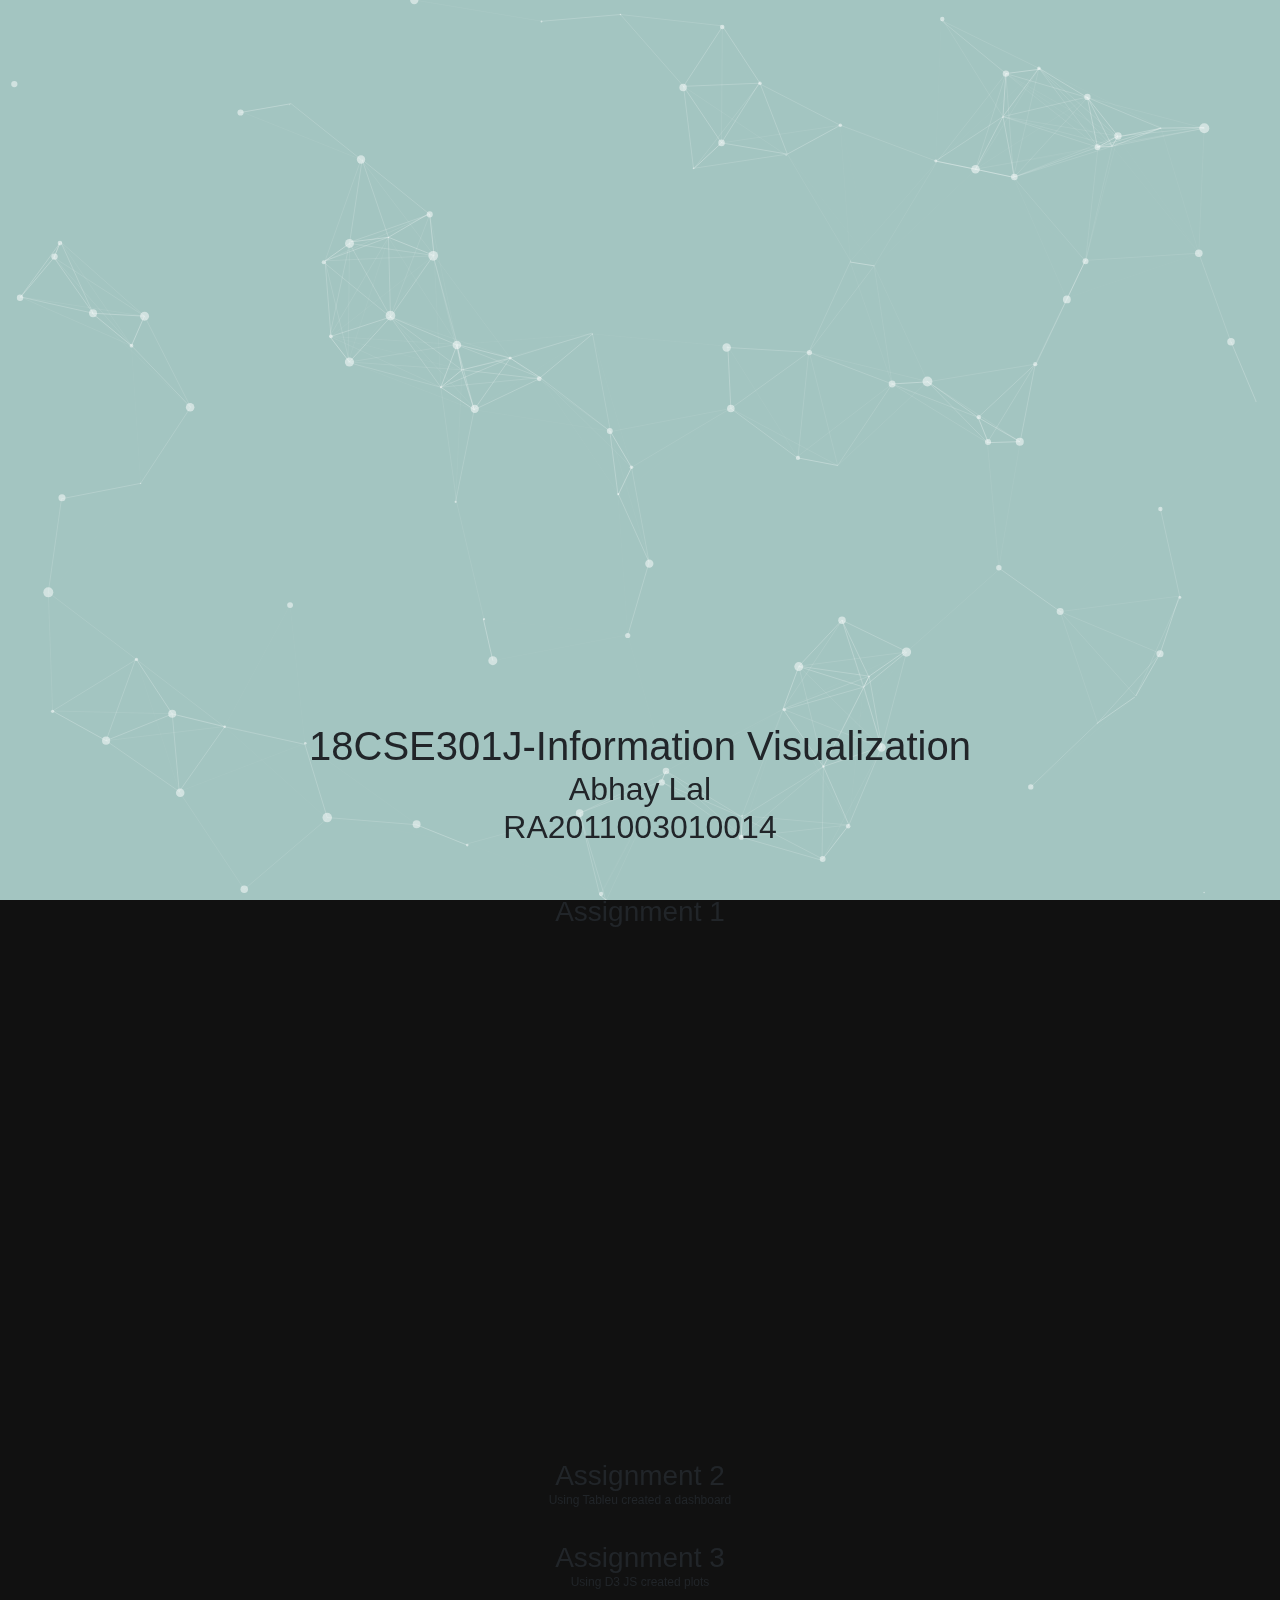
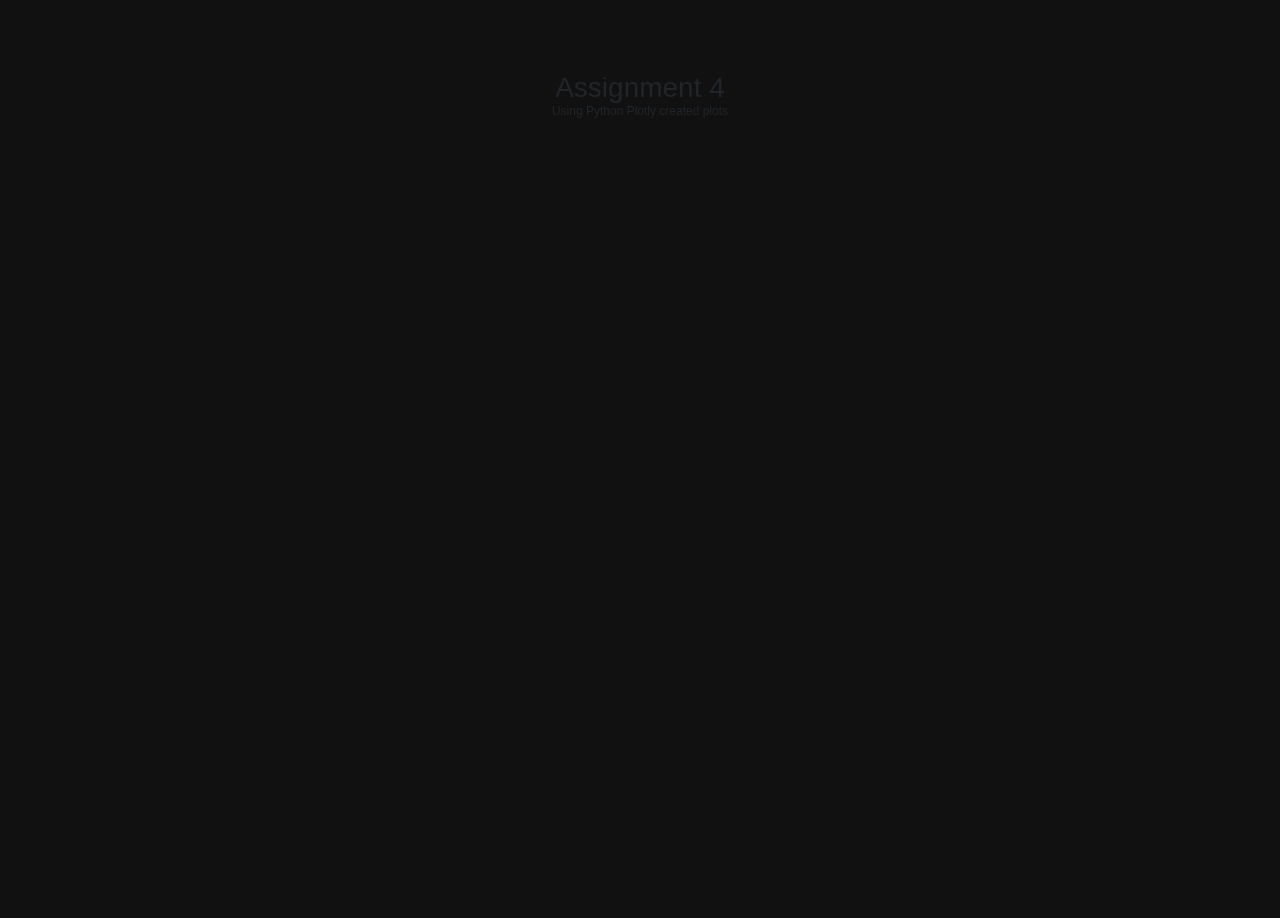
==== commit ec79e0cf: "fixed all" ====
--- a/index.html
+++ b/index.html
@@ -10,6 +10,8 @@
   <link rel="stylesheet" href="./style.css" />
   <link rel="stylesheet" media="screen" href="./particles.js-master/demo/css/style.css" />
   <script src="https://d3js.org/d3.v5.min.js"></script>
+  <script src="https://code.jquery.com/jquery-1.11.3.min.js"></script>
+
 
 </head>
 
@@ -205,7 +207,10 @@
         </script>
       </div>
     </div>
-    
+    <h4 class="fs-3"><br>Assignment 4</h4>
+    <h5>Using Python Plotly created plots</h5>
+  <iframe width="900" height="800" frameborder="0" scrolling="no" src="//plotly.com/~abhaylal/1.embed"></iframe>
+
   </div>
   <script src="./particles.js-master/particles.js"></script>
   <script src="./particles.js-master/demo/js/app.js"></script>
--- a/style.css
+++ b/style.css
@@ -65,7 +65,7 @@
 
   .container {
     position: absolute;
-    top: 130%;
+    top: 180%;
     left: 50%;
     transform: translate(-50%, -50%);
     width: 100%;
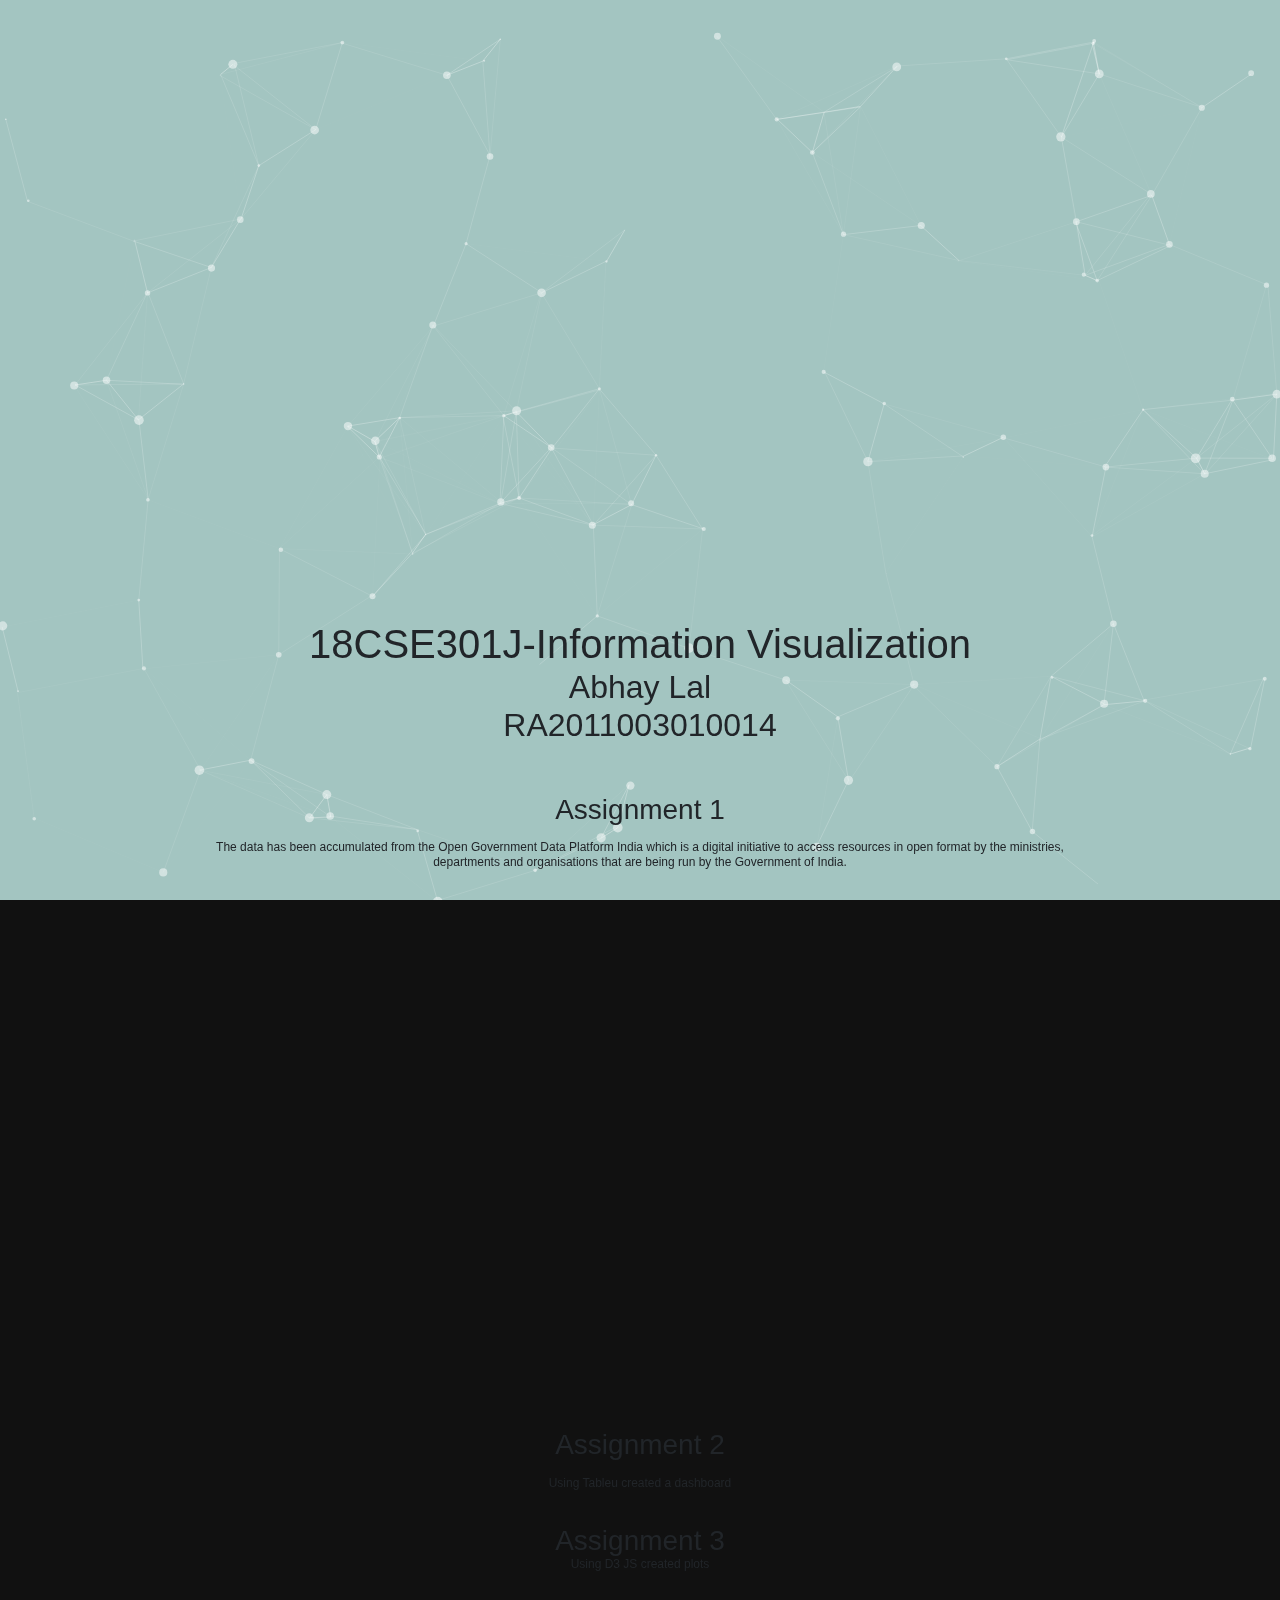
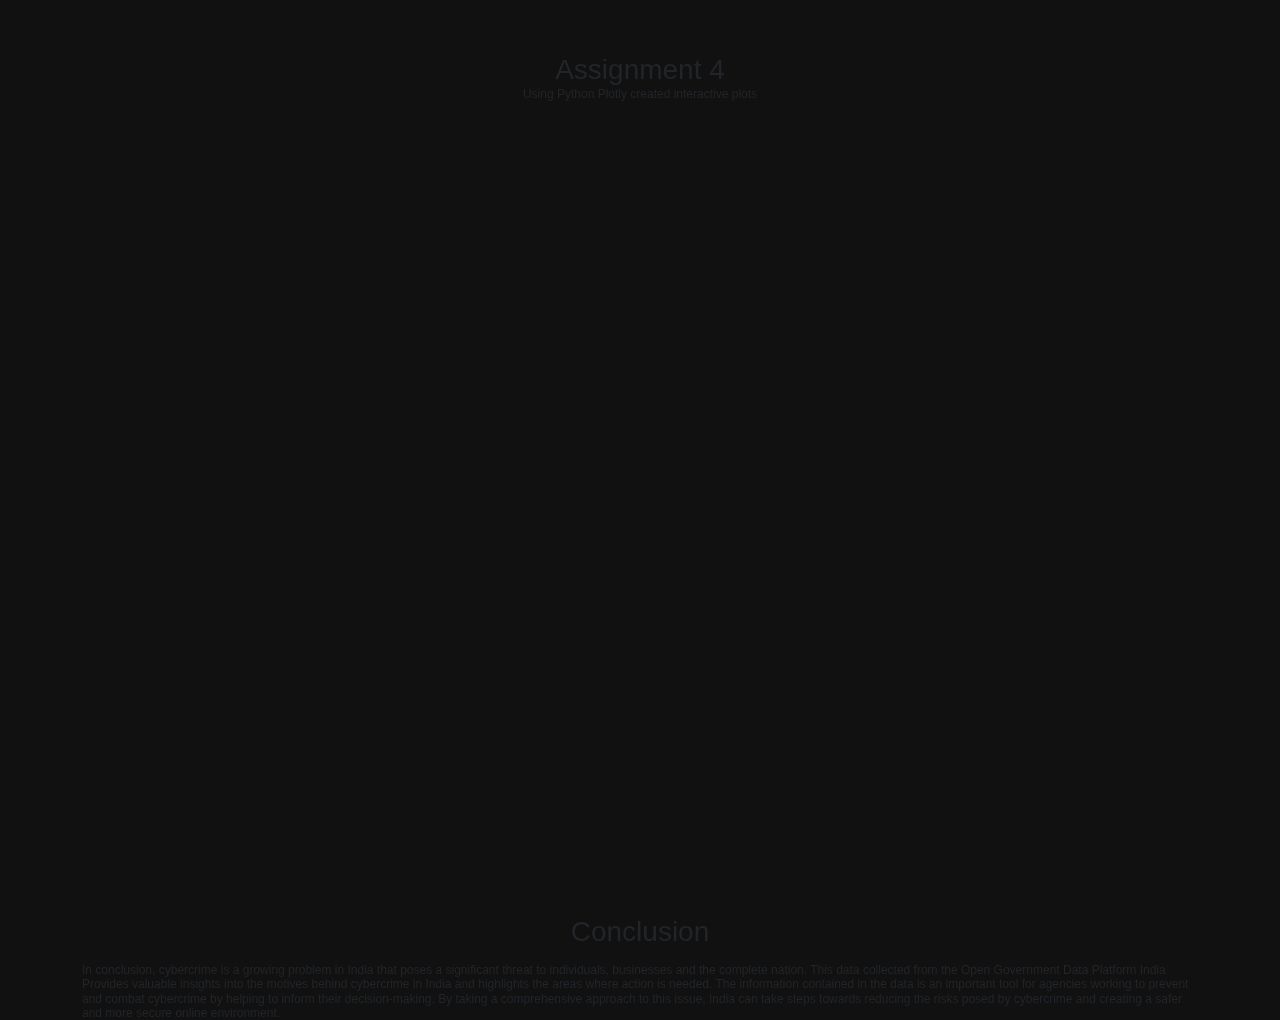
==== commit 84f0e052: "added comments" ====
--- a/index.html
+++ b/index.html
@@ -29,15 +29,20 @@
 
     <div class="row">
       <div class="col-12 text-center mt-5">
-        <h4 class="fs-3">Assignment 1</h4>
-        <iframe src="https://drive.google.com/file/d/1Y5EQWIJXfey3LJx7KQ4MhQKLLyMKcGyO/preview" width="640" height="480"
-          allow="autoplay"></iframe>
+        <h4 class="fs-3">Assignment 1</h4><br>
+        <h5>The data has been accumulated from the Open Government Data Platform India which is a digital initiative to
+          access resources in open format by the ministries,<br>departments and organisations that are being run by the
+          Government of India.</h5>
+        <br><iframe src="https://drive.google.com/file/d/1Y5EQWIJXfey3LJx7KQ4MhQKLLyMKcGyO/preview" width="640"
+          height="480" allow="autoplay"></iframe>
       </div>
     </div>
 
     <div class="row tableau">
       <div class="col-12 text-center mt-5 tableau-1">
+        <br>
         <h2 class="fs-3">Assignment 2</h4>
+          <br>
           <h5>Using Tableu created a dashboard</h5>
           <div class='tableauPlaceholder' id='viz1678003044955' style='position: relative'><noscript><a href='#'><img
                   alt='Cyber Crime in India  '
@@ -208,9 +213,18 @@
       </div>
     </div>
     <h4 class="fs-3"><br>Assignment 4</h4>
-    <h5>Using Python Plotly created plots</h5>
-  <iframe width="900" height="800" frameborder="0" scrolling="no" src="//plotly.com/~abhaylal/1.embed"></iframe>
-
+    <h5>Using Python Plotly created interactive plots</h5>
+    <iframe width="900" height="800" frameborder="0" scrolling="no" src="//plotly.com/~abhaylal/1.embed"></iframe>
+    <br>
+    <h3 class="fs-3">Conclusion</h3>
+    <br>
+    <h4>
+      In conclusion, cybercrime is a growing problem in India that poses a significant threat to individuals, businesses
+      and the complete nation. This data collected from the Open Government Data Platform India Provides valuable
+      insights into the motives behind cybercrime in India and highlights the areas where action is needed. The
+      information contained in the data is an important tool for agencies working to prevent and combat cybercrime by
+      helping to inform their decision-making. By taking a comprehensive approach to this issue, India can take steps
+      towards reducing the risks posed by cybercrime and creating a safer and more secure online environment.</h4>
   </div>
   <script src="./particles.js-master/particles.js"></script>
   <script src="./particles.js-master/demo/js/app.js"></script>
